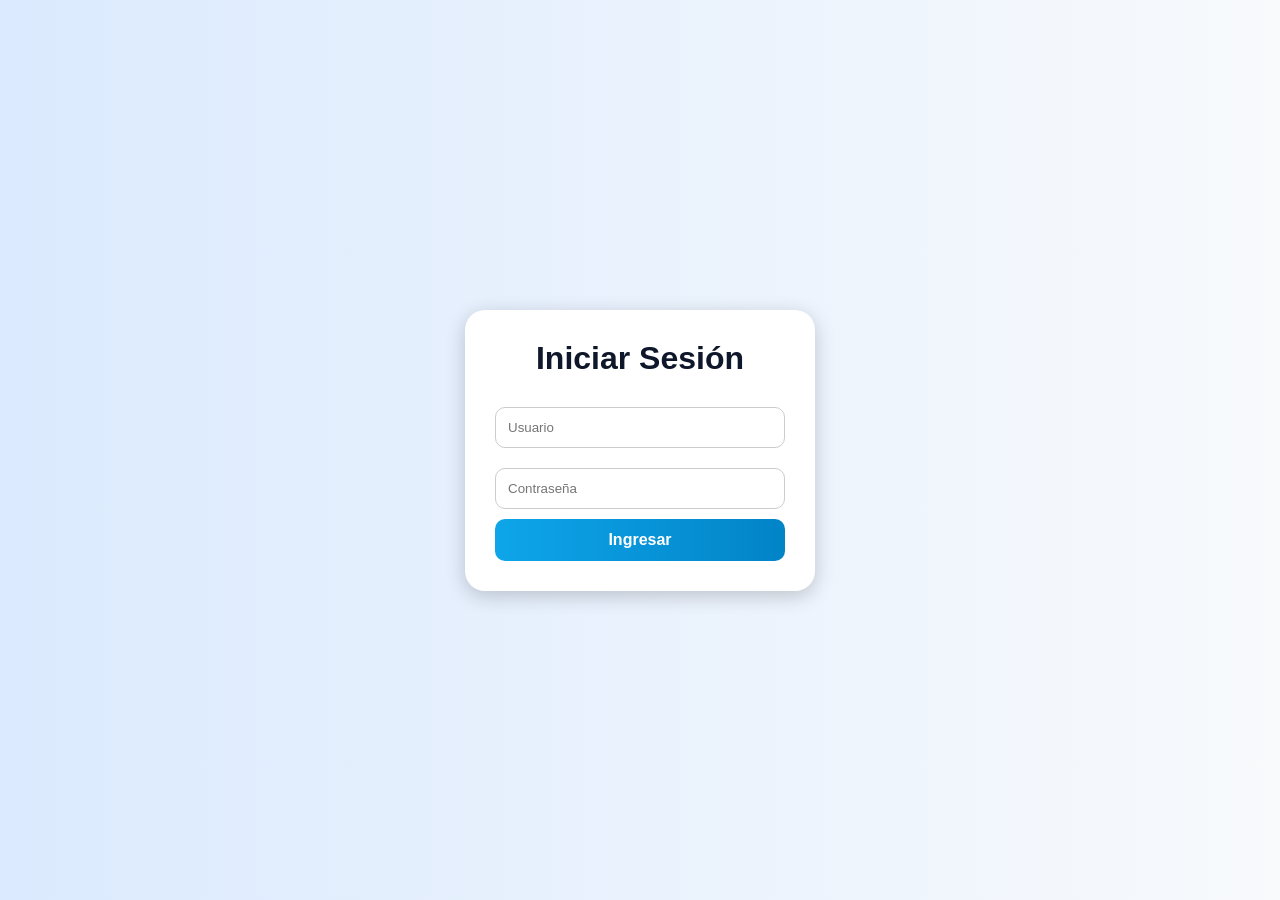
==== login.html @ 8c3e7708 "actulizacion" ====
<!DOCTYPE html>
<html lang="es">
<head>
    <link rel="stylesheet" href="index.html">
    <meta charset="UTF-8">
    <meta name="viewport" content="width=device-width, initial-scale=1.0">
    <title>Login - On Vacation</title>

    <style>
        *{
            margin:0;
            padding:0;
            box-sizing:border-box;
        }

        body{
            font-family: Arial, sans-serif;
        }

        .login-container{
            height:100vh;
            display:flex;
            justify-content:center;
            align-items:center;
            background:linear-gradient(to right,#dbeafe,#f8fafc);
        }

        .login-box{
            width:350px;
            padding:30px;
            background:white;
            border-radius:20px;
            box-shadow:0 5px 20px rgba(0,0,0,0.2);
            text-align:center;
        }

        .login-box h1{
            margin-bottom:20px;
            color:#0f172a;
        }

        .login-box input{
            width:100%;
            padding:12px;
            margin:10px 0;
            border:1px solid #ccc;
            border-radius:10px;
        }

        .login-box button{
            width:100%;
            padding:12px;
            border:none;
            border-radius:10px;
            background:linear-gradient(to right,#0ea5e9,#0284c7);
            color:white;
            font-size:16px;
            font-weight:bold;
            cursor:pointer;
        }

        .login-box button:hover{
            background:linear-gradient(to right,#0284c7,#0369a1);
        }
    </style>

</head>
<body>

    <div class="login-container">
        <div class="login-box">
            <h1>Iniciar Sesión</h1>

            <form>
                <input type="text" placeholder="Usuario" required>

                <input type="password" placeholder="Contraseña" required>

                <button type="submit">Ingresar</button>
            </form>
        </div>
    </div>

</body>
</html>
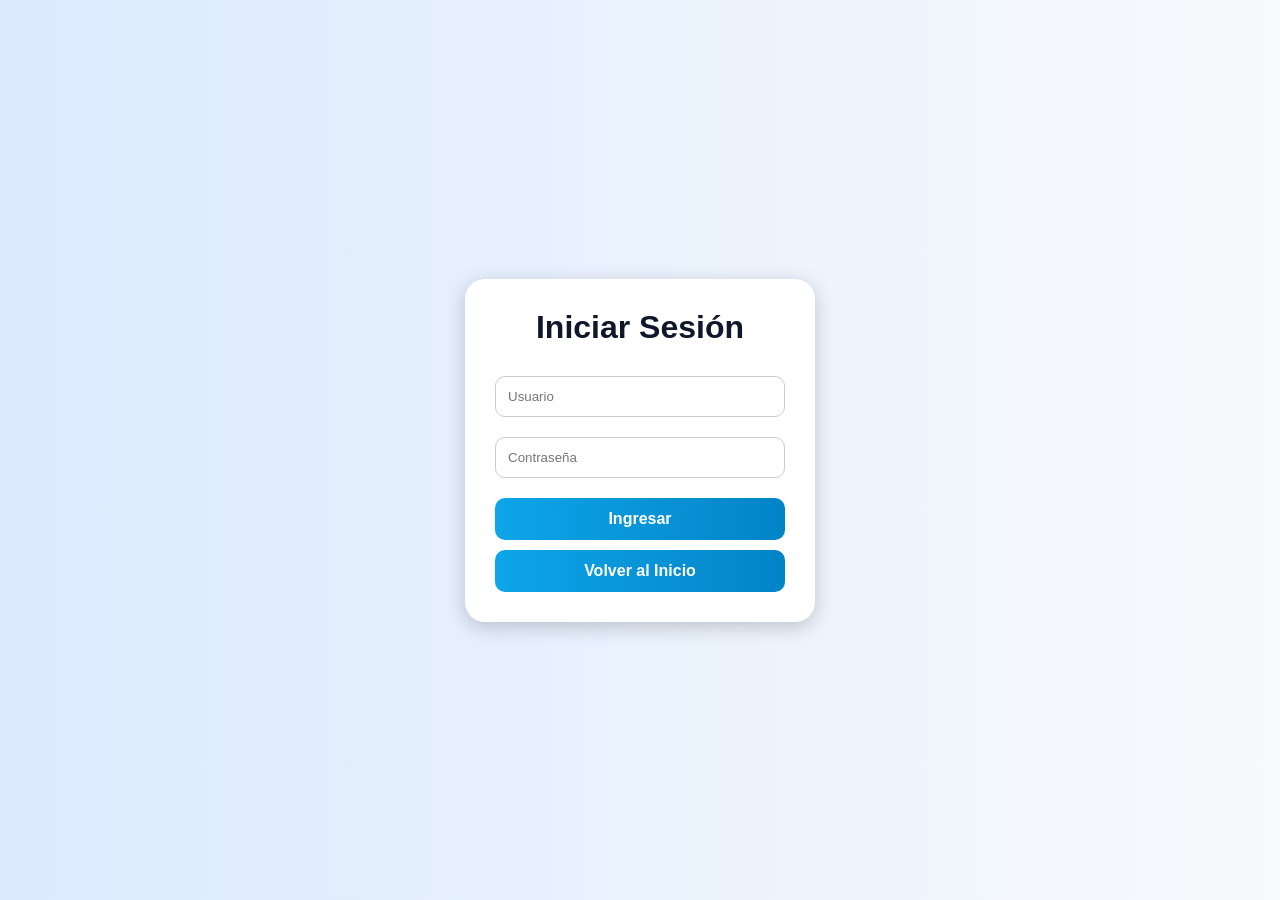
==== commit 38682756: "siiiiiiiiii" ====
--- a/login.html
+++ b/login.html
@@ -1,7 +1,6 @@
 <!DOCTYPE html>
 <html lang="es">
 <head>
-    <link rel="stylesheet" href="index.html">
     <meta charset="UTF-8">
     <meta name="viewport" content="width=device-width, initial-scale=1.0">
     <title>Login - On Vacation</title>
@@ -57,13 +56,22 @@
             font-size:16px;
             font-weight:bold;
             cursor:pointer;
+            margin-top:10px;
         }
 
         .login-box button:hover{
             background:linear-gradient(to right,#0284c7,#0369a1);
         }
+
+        .btn-inicio{
+            margin-top:15px;
+            background:linear-gradient(to right,#22c55e,#16a34a);
+        }
+
+        .btn-inicio:hover{
+            background:linear-gradient(to right,#16a34a,#15803d);
+        }
     </style>
-
 </head>
 <body>
 
@@ -73,11 +81,16 @@
 
             <form>
                 <input type="text" placeholder="Usuario" required>
-
                 <input type="password" placeholder="Contraseña" required>
 
                 <button type="submit">Ingresar</button>
             </form>
+
+            <!-- Botón para volver al inicio -->
+            <button class="btn-inicio" onclick="window.location.href='index.html'">
+                Volver al Inicio
+            </button>
+
         </div>
     </div>
 
